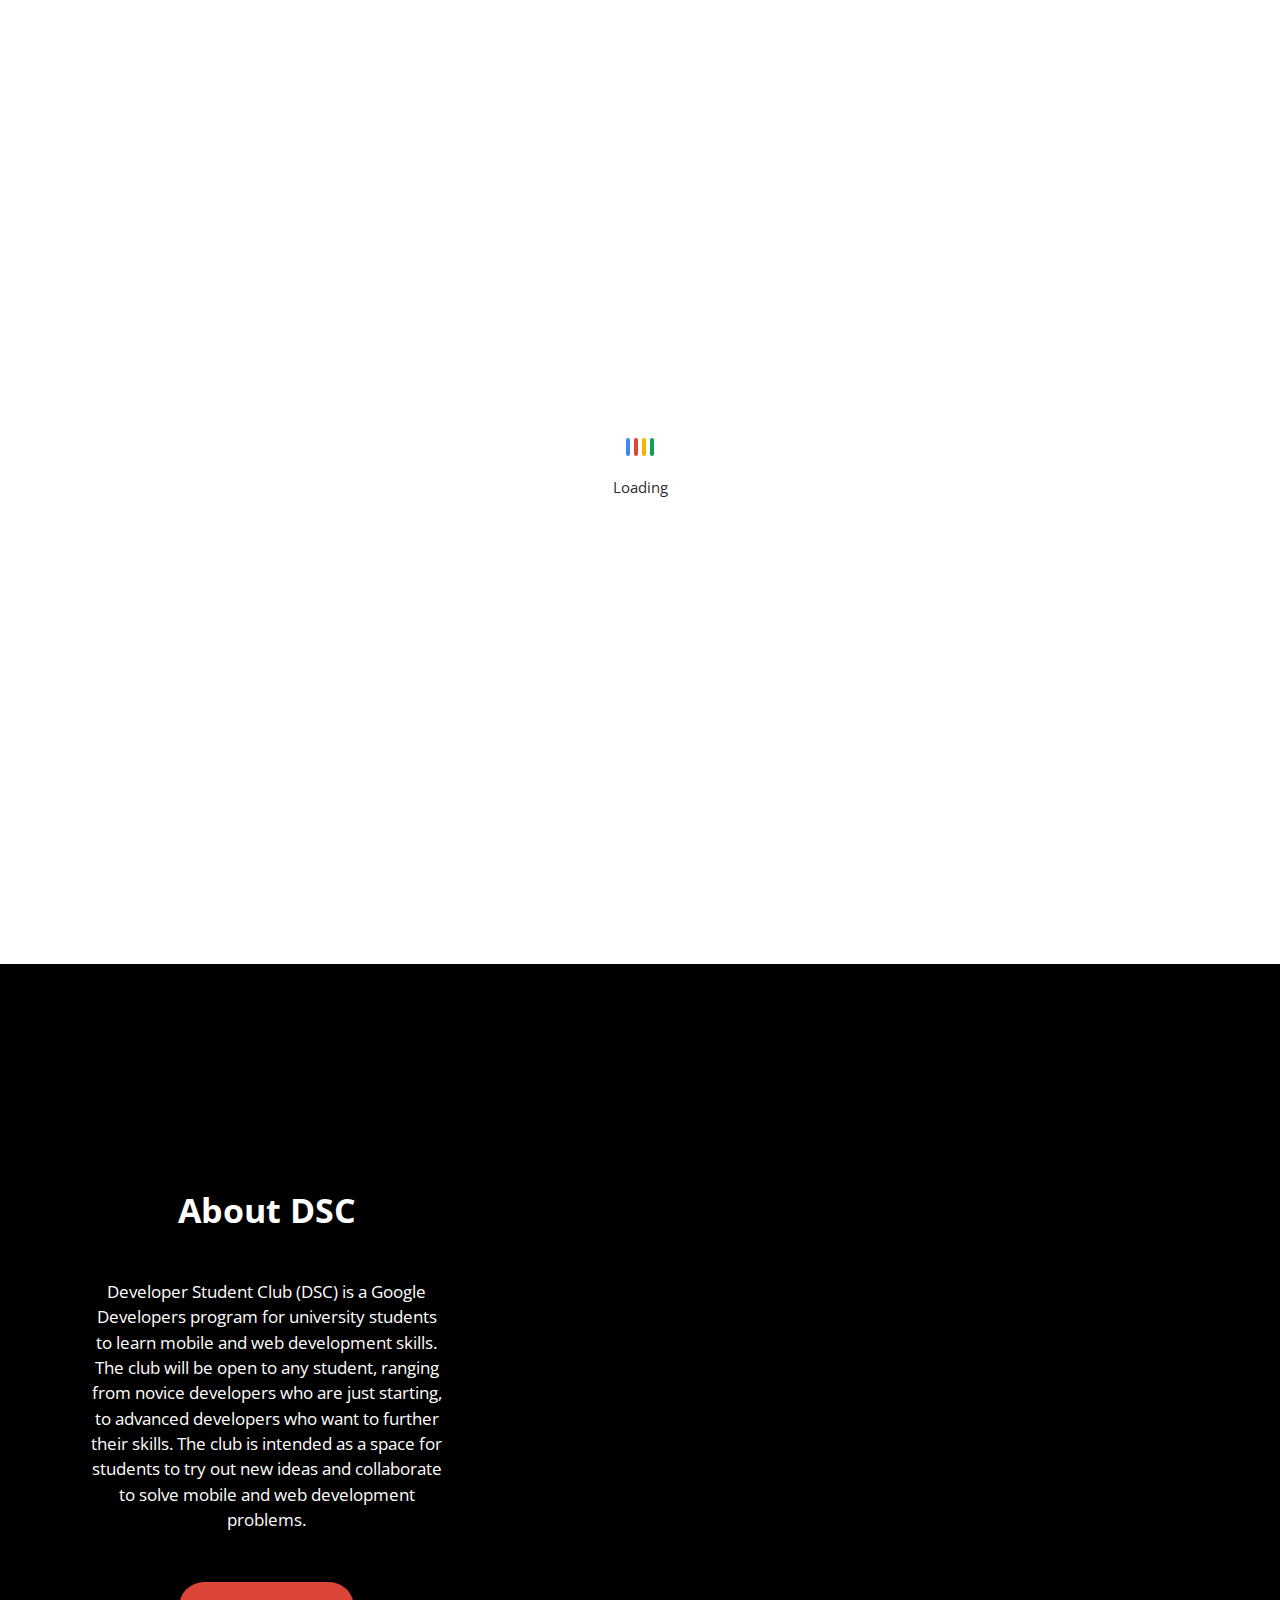
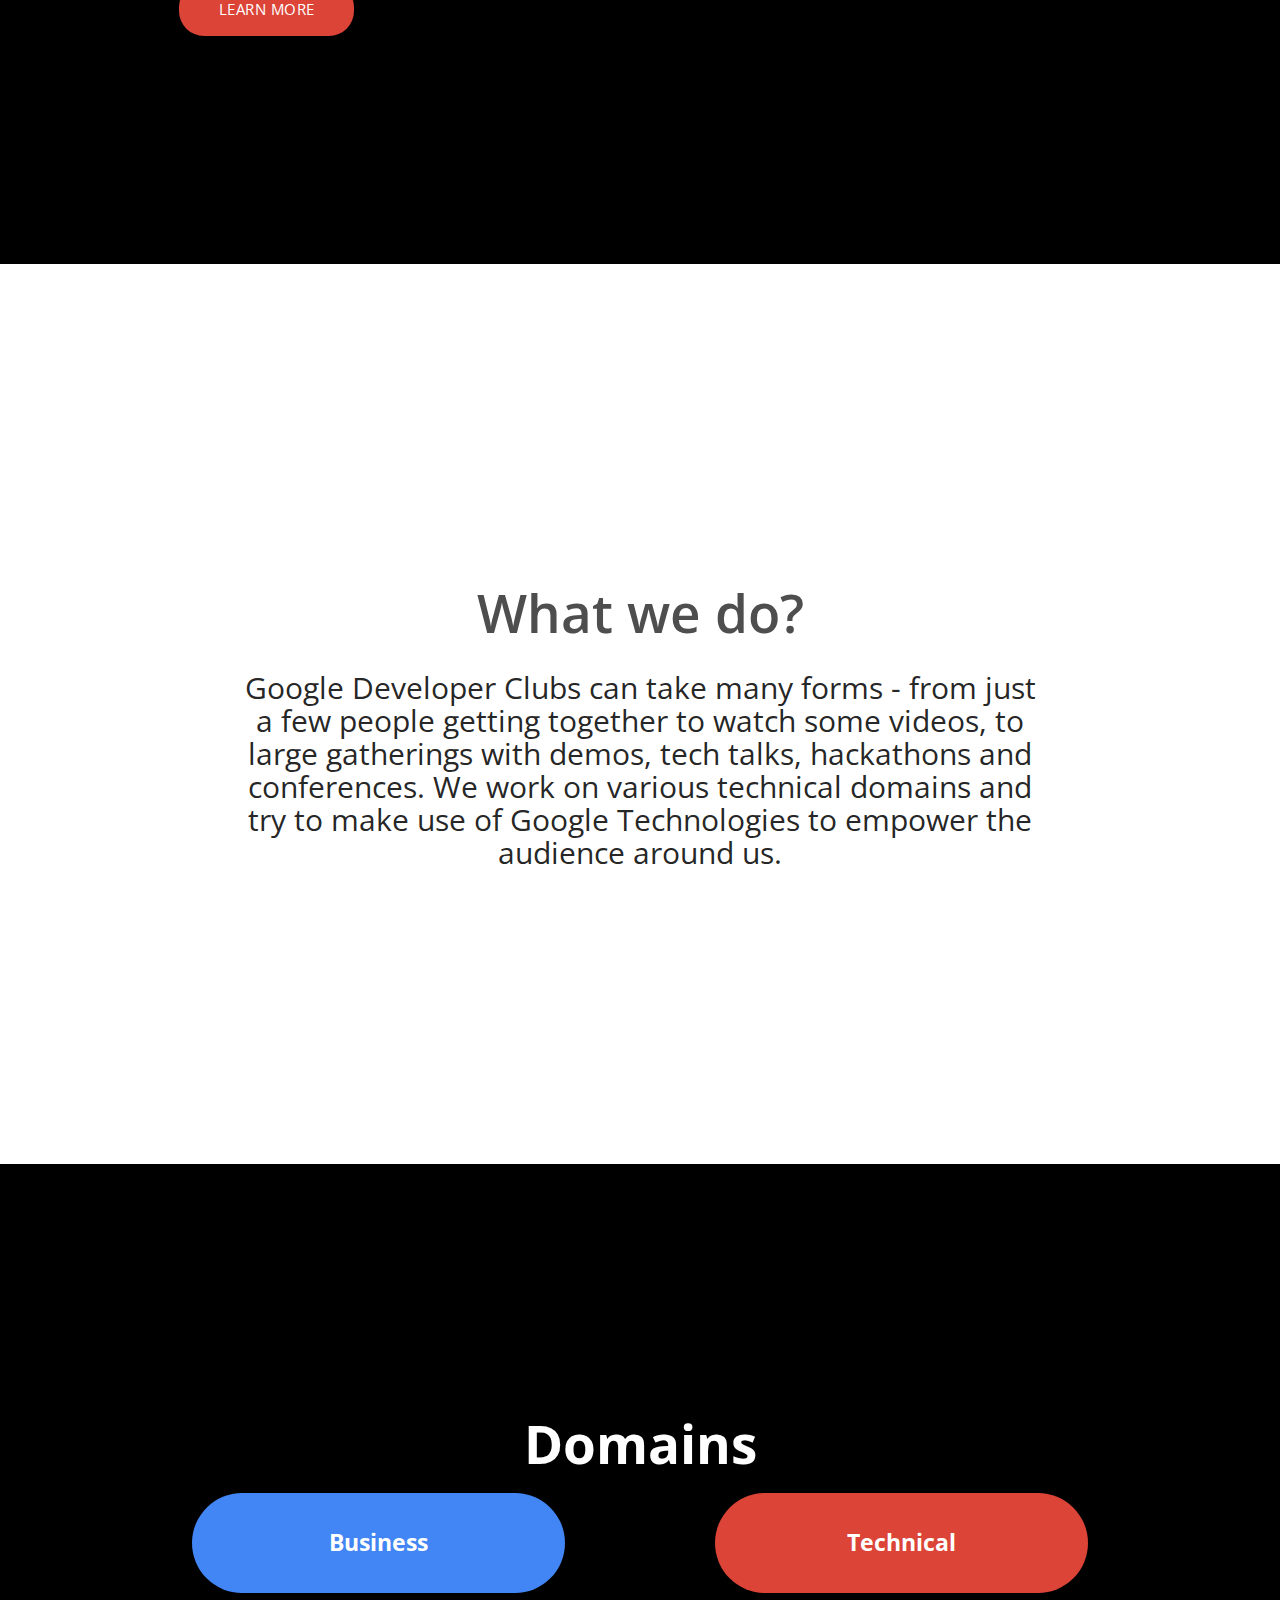
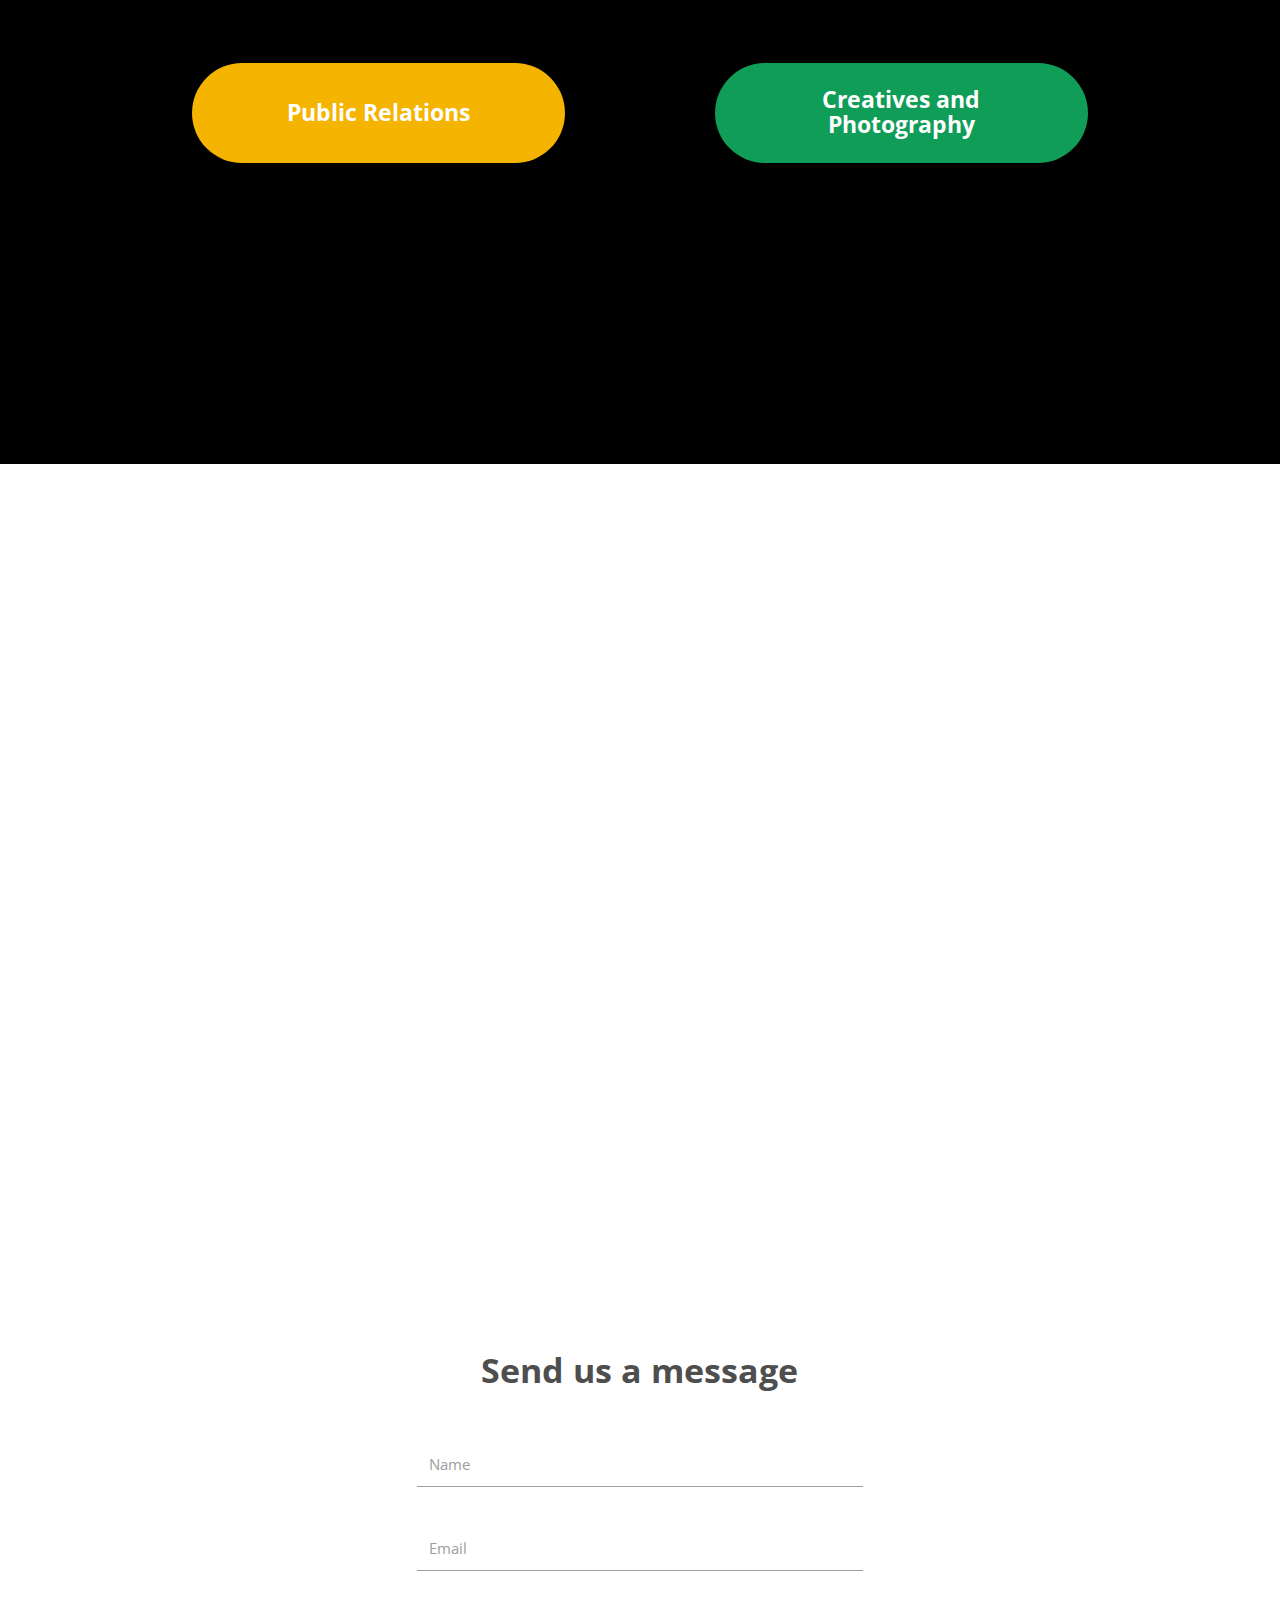
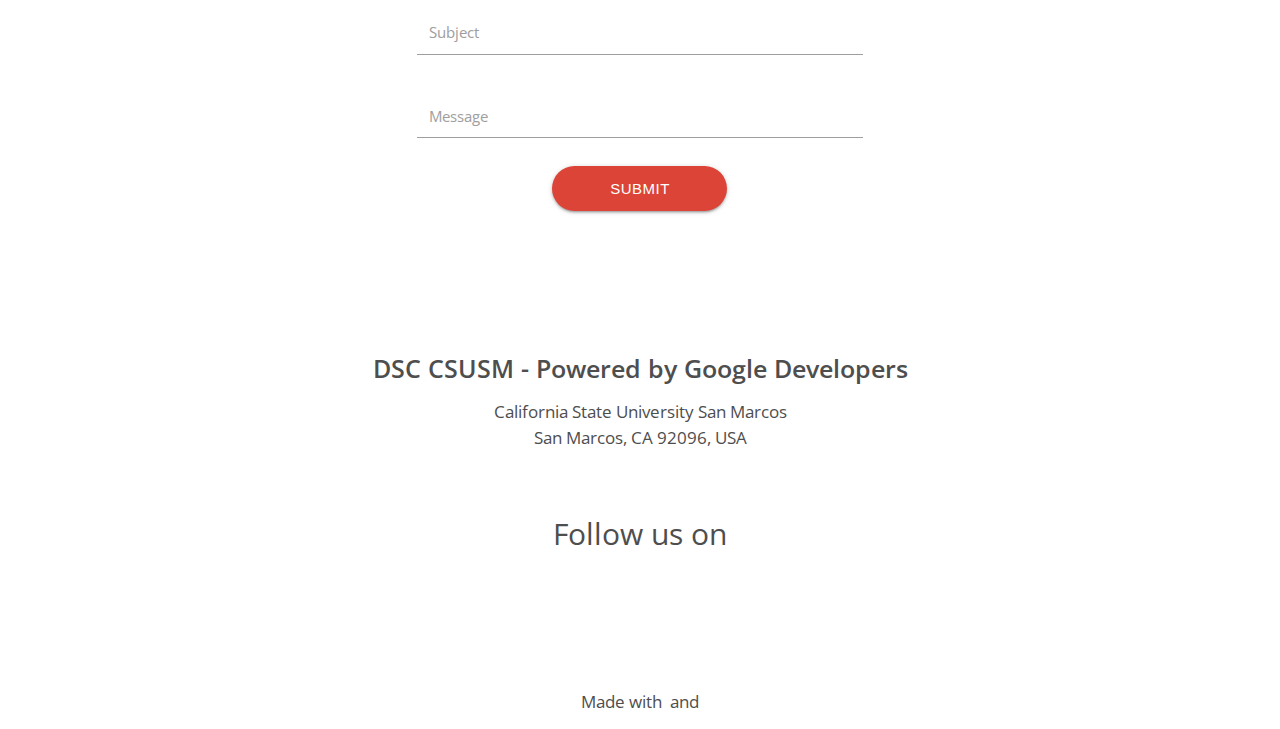
==== templates/index.html @ 9f878551 "Optimized website and added the team page" ====
<!DOCTYPE html>
<html>

<head>
    <meta charset='utf-8'>
    <meta http-equiv='X-UA-Compatible' content='IE=edge'>
    <title>Developer Student Club CSUSM - Powered By Google Developers</title>
    <!-- TODO: Combine this statement with the one below it
        SRM Developer Student Club (DSC SRM) is a Google Developers program for SRM IST students to learn mobile and web development skills. -->
    <meta name="description"
        content="Google collaborates with university students who are passionate about growing developer communities and support them with starting student clubs on their campuses.">
    <meta name='viewport' content='width=device-width, initial-scale=1'>

    <!-- jQuery CDN and Popper.js CDN -->
    <script src="https://code.jquery.com/jquery-3.4.1.min.js"
        integrity="sha256-CSXorXvZcTkaix6Yvo6HppcZGetbYMGWSFlBw8HfCJo=" crossorigin="anonymous"></script>
    <script src="https://cdnjs.cloudflare.com/ajax/libs/popper.js/1.14.7/umd/popper.min.js"
        integrity="sha384-UO2eT0CpHqdSJQ6hJty5KVphtPhzWj9WO1clHTMGa3JDZwrnQq4sF86dIHNDz0W1" crossorigin="anonymous">
    </script>

    <!-- Materialize CDN -->
    <link rel="stylesheet" href="https://cdnjs.cloudflare.com/ajax/libs/materialize/1.0.0/css/materialize.min.css">
    <script src="https://cdnjs.cloudflare.com/ajax/libs/materialize/1.0.0/js/materialize.min.js"></script>

    <!-- OwlCarousel2 -->
    <link rel="stylesheet" href="../libs/OwlCarousel2-2.3.4/css/owl.carousel.min.css">
    <link rel="stylesheet" href="../libs/OwlCarousel2-2.3.4/css/owl.theme.default.min.css">

    <!-- Open Sans Font -->
    <link
        href="https://fonts.googleapis.com/css?family=Open+Sans:300,300i,400,400i,600,600i,700,700i,800,800i&display=swap"
        rel="stylesheet">

    <!-- Material Design Icons -->
    <script src="https://kit.fontawesome.com/6aec46af78.js"></script>

    <!-- Google Material Icons -->
    <link href="https://fonts.googleapis.com/icon?family=Material+Icons" rel="stylesheet">

    <!-- Favicon -->
    <link rel="apple-touch-icon" sizes="180x180" href="../favicon/apple-touch-icon.png">
    <link rel="icon" type="image/png" sizes="32x32" href="../favicon/favicon-32x32.png">
    <link rel="icon" type="image/png" sizes="16x16" href="../favicon/favicon-16x16.png">
    <link rel="manifest" href="../favicon/site.webmanifest">

    <link rel='stylesheet' type='text/css' media='screen' href='../css/index.css'>
</head>

<body>

    <!-- PRELOADER START -->
    <div class="preloader-background">
        <div class="loading">
            <div class="loading-bar"></div>
            <div class="loading-bar"></div>
            <div class="loading-bar"></div>
            <div class="loading-bar"></div>
        </div>
        <div class="blinking">
            <p>Loading</p>
        </div>
    </div>
    <!-- PRELOADER END -->

    <!-- NAVBAR START -->
    <div class="navbar-fixed">
        <nav class="whiteNav" role="navigation">
            <div class="nav-wrapper container">
                <a href="#Home" class="brand-logo">
                    <div class="center-brand">
                        <img class="dsc-logo" src="../images/dsc-logo-2.png">
                        <span class="dsc-brand hide-on-small-only">&nbsp;&nbsp;DSC CSUSM</span>
                    </div>
                </a>
                <a href="#" data-target="mobile-nav" class="sidenav-trigger"><i class="material-icons">menu</i></a>
                <ul class="right hide-on-med-and-down">
                    <li class="nav-item">
                        <a class="nav-link" href="#AboutUs">About Us</a>
                    </li>
                    <li class="nav-item">
                        <a class="nav-link" href="/events">Events</a>
                    </li>
                    <li class="nav-item">
                        <a class="nav-link" href="/team">Our Team</a>
                    </li>
                    <li class="nav-item">
                        <a class="nav-link" href="#Contact">Contact</a>
                    </li>
                    <li class="nav-item"><a class="nav-link"
                            href="https://www.linkedin.com/company/developer-student-club-csu-san-marcos"><i
                                class="fab fa-linkedin-in"></i></a></li>
                    <li class="nav-item"><a class="nav-link" href="https://www.instagram.com/dsc.csusm/"><i
                                class="fab fa-instagram"></i></a></li>
                    <li class="nav-item"><a class="nav-link" href="https://twitter.com/DSC_CSUSM"><i
                                class="fab fa-twitter"></i></a></li>
                    <li class="nav-item"><a class="nav-link" href="https://discord.gg/x9HpdPk"><i
                                class="fab fa-discord"></i></a></li>
                </ul>
            </div>
        </nav>
    </div>
    <!-- NAVBAR END -->

    <!-- SIDENAV START -->
    <ul class="sidenav" id="mobile-nav">
        <li><a class="menu-items" href="#AboutUs">About Us</a>
        </li>
        <li><a class="menu-items" href="/events">Events</a></li>
        <li><a class="menu-items" href="/team">Our Team</a></li>
        <li><a class="menu-items" href="#Contact">Contact</a></li>
    </ul>
    <!-- SIDENAV END -->

    <!-- LANDING START -->
    <div id="Home" class="header-section scrollspy">
        <div class="brand container">
            <div class="row">
                <div class="brand text-center">
                    <h1 class="caption-title">DSC CSUSM</h1>
                    <h2 class="caption-subtitle">Developer Student Club | Powered By Google Developers</h2>
                    <code class="hashtag">#developerstudentclubs</code>&nbsp;&nbsp;
                    <code class="hashtag">#googlestudents</code>&nbsp;&nbsp;
                    <code class="hashtag">#growwithgoogle</code>&nbsp;&nbsp;
                </div>
            </div>
        </div>
        <div id="particles-js"></div>
        <script src="https://cdn.jsdelivr.net/particles.js/2.0.0/particles.min.js"></script>
    </div>
    <!-- LANDING END -->

    <!-- CONTENT START -->
    <div class="main">

        <!-- ABOUT US START -->
        <div id="AboutUs" class="about-section scrollspy">
            <div class="row about-section-flex">
                <div class="col s10 offset-s1 m10 offset-m1 l5">
                    <div class="about-text-area">
                        <h2 class="about-title text-white">About DSC</h2>
                        <h4 class="description text-white">Developer Student Club (DSC) is a Google Developers
                            program for university
                            students to
                            learn
                            mobile and web development skills. The club will be open to any student, ranging from
                            novice
                            developers
                            who are just starting, to advanced developers who want to further their skills. The club
                            is
                            intended as
                            a space for students to try out new ideas and collaborate to solve mobile and web
                            development
                            problems.
                        </h4>
                        <a class="waves-effect waves-light btn-large about-learn-more"
                            href="https://developers.google.com/community/dsc/">Learn More</a>
                    </div>
                </div>
                <div class="col hide-on-small-only l7 about-section-img" style="overflow:hidden">
                </div>
            </div>
        </div>
        <!-- ABOUT US END -->

        <!-- WHAT WE DO START -->
        <div class="what-we-do-section">
            <div class="container">
                <h1 class="what-we-do-title">What we do?</h1>
                <h3 class="what-we-do-description">Google Developer Clubs can take many forms - from just a few people getting together to watch some
                    videos, to large gatherings with demos, tech talks, hackathons and conferences. We work on various
                    technical domains and try to make use of Google Technologies to empower the audience around us.
                </h3>
            </div>
        </div>
        <!-- WHAT WE DO END -->

        <!-- DOMAINS START -->
        <div class="domains-section">
            <div class="container">
                <h1 class="domains-title">Domains</h1>
                <div class="row">
                    <div class="col s8 offset-s2 m5 bg-blue round-divs">
                        <h3 class="domains-type">Business</h3>
                    </div>
                    <div class="col s8 offset-s2 m5 offset-m2 bg-red round-divs">
                        <h3 class="domains-type">Technical</h3>
                    </div>
                </div>
                <div class="row">
                    <div class="col s8 offset-s2 m5 bg-yellow round-divs">
                        <h3 class="domains-type">Public Relations</h3>
                    </div>
                    <div class="col s8 offset-s2 m5 offset-m2 bg-green round-divs">
                        <h3 class="domains-type">Creatives and Photography</h3>
                    </div>
                </div>
            </div>
        </div>
        <!-- DOMAINS END -->

        <!-- GALLERY START -->
        <div class="gallery-section">
            <div class="container carousel-container">
                <div id="owl-demo" class="owl-carousel owl-theme">
                    <div class="item">
                        <img src="../images/events/1.jpg">
                    </div>
                    <div class="item">
                        <img src="../images/events/2.jpg">
                    </div>
                    <div class="item">
                        <img src="../images/events/3.jpg">
                    </div>
                    <div class="item">
                        <img src="../images/events/4.jpg">
                    </div>
                    <div class="item">
                        <img src="../images/events/5.jpg">
                    </div>
                    <div class="item">
                        <img src="../images/events/6.jpg">
                    </div>
                </div>
            </div>
        </div>
        <!-- GALLERY END -->

        <!-- CONTACT START -->
        <div id="Contact" class="contact-section scrollspy">
            <div class="container contact-text-area">
                <div class="row">
                    <div class="col m10 offset-m1 s12">
                        <h2 class="contact-title text-gray center-align">Send us a message</h2>
                        <div class="row">
                            <form id="gform" method="POST" class="col s8 offset-s2 m8 offset-m2"
                                data-email="from_email@example.com"
                                action="https://script.google.com/macros/s/AKfycbymN37DuSZMOo3GwvmlydHegcJNMOFAIpGC3VT9vjonM8ckEsE/exec">
                                <div class="row contact-form">
                                    <div class="input-field col s12">
                                        <input id="name" name="name" type="text" required>
                                        <label for="name">Name</label>
                                    </div>
                                    <div class="input-field col s12">
                                        <input id="email" name="email" type="email" class="form-input" required>
                                        <label for="email">Email</label>
                                    </div>
                                    <div class="input-field col s12">
                                        <input id="subject" name="subject" type="text" class="form-input" required>
                                        <label for="subject">Subject</label>
                                    </div>
                                    <div class="input-field col s12">
                                        <textarea id="message" name="message" class="materialize-textarea"
                                            required></textarea>
                                        <label for="message">Message</label>
                                    </div>
                                    <p class="center-align"><input class="btn contact-submit" type="submit"
                                            value="Submit"></input></p>
                                </div>
                            </form>
                        </div>
                    </div>
                </div>
            </div>
        </div>
        <!-- CONTACT START -->

    </div>
    <!-- CONTENT END -->

    <!-- FOOTER START -->
    <footer class="footer-section">
        <div class="container">
            <div class="row">
                <div class="col s12">
                    <h5 class="text-gray footer-title">DSC CSUSM - Powered by Google Developers</h5>
                    <p class="text-gray footer-location">California State University San Marcos
                        <br>San Marcos, CA 92096, USA
                    </p>
                </div>
            </div>
            <!-- <div class="row footer-social-media-title">
                <h2 class="social-media-title">Follow us on</h2>
            </div> -->
            <div class="row">
                <div class="row">
                    <h2 class="social-media-title text-gray">Follow us on</h2>
                    <div class="footer-social-media">
                        <a class="linkedin"
                            href="https://www.linkedin.com/company/developer-student-club-csu-san-marcos"><i
                                class="fab fa-linkedin-in"></i></a>
                        <a class="instagram" href="https://www.instagram.com/dsc.csusm/"><i
                                class="fab fa-instagram"></i></a>
                        <a class="twitter" href="https://twitter.com/DSC_CSUSM"><i class="fab fa-twitter"></i></a>
                        <a class="discord" href="https://discord.gg/x9HpdPk"><i class="fab fa-discord"></i></a>
                    </div>
                </div>
            </div>
        </div>
        <div class="footer-copyright text-gray">
            <div class="container">
                <h6>Made with&nbsp;<i class="fas fa-heart footer-love"></i>&nbsp;and <i
                        class="fas fa-code footer-code"></i></h3>
            </div>
        </div>
    </footer>
    <!-- FOOTER END -->

    <script src='../js/index.js'></script>
    <script src='../js/particles.js'></script>
    <script src="../libs/OwlCarousel2-2.3.4/js/owl.carousel.min.js"></script>
</body>

</html>
---- css/index.css ----
body {
    font-family: 'Open Sans', sans-serif;
    background-color: #FFFFFF;
}

/* ---- Preloader ---- */
.preloader-background {
    display: flex;
    align-items: center;
    justify-content: center;
    background-color: #FFFFFF;
    position: fixed;
    z-index: 999;
    top: 0;
    left: 0;
    right: 0;
    bottom: 0;
}

.loading {
    position: absolute;
    margin-left: auto;
    margin-right: auto;
}

.loading-bar {
    display: inline-block;
    width: 4px;
    height: 18px;
    border-radius: 4px;
    animation: loading .866s ease-in-out infinite;
}

.loading-bar:nth-child(1) {
    background-color: #4285F4;
    animation-delay: 0;
}

.loading-bar:nth-child(2) {
    background-color: #DB4437;
    animation-delay: 0.09s;
}

.loading-bar:nth-child(3) {
    background-color: #F4B400;
    animation-delay: .18s;
}

.loading-bar:nth-child(4) {
    background-color: #0F9D58;
    animation-delay: .27s;
}

@keyframes loading {
    0% {
        transform: scale(1);
    }

    20% {
        transform: scale(1, 2.2);
    }

    40% {
        transform: scale(1);
    }
}

.preloader-background>p {
    position: absolute;
    top: 50%;
    left: 50%;
    opacity: 1;
}

.blinking {
    padding-top: 75px;
    animation: blinker .9s linear infinite;
}

@keyframes blinker {
    50% {
        opacity: 0;
    }
}

/* ---- Navbar ---- */
@media only screen and (min-width: 992px) and (max-width: 1080px) {
    .hide-on-med-and-down {
        display: none !important;
    }

    nav .brand-logo {
        left: 50%;
        -webkit-transform: translateX(-50%);
        transform: translateX(-50%);
    }
}

.center-brand {
    height: 64px;
    display: flex;
    align-items: center;
}

@media only screen and (max-width: 600px) {
    .center-brand {
        height: 56px;
    }
}

.dsc-logo {
    height: 50px;
    width: 50px;
    vertical-align: middle;
}

.dsc-brand {
    color: #4E4E4E;
    font-weight: 700;
    font-size: 1.5rem;
}

.whiteNav {
    background: rgba(255, 255, 255, 1);
}

nav ul a {
    color: #4E4E4E;
    height: 64px;
}

nav a {
    color: #4E4E4E;
}

nav ul a:hover {
    background-color: rgba(0, 0, 0, 0.1);
}

.header-section {
    height: 100vh;
    display: flex;
    align-items: center;
}

.brand {
    text-align: center;
    z-index: 1;
}

.caption-container {
    text-align: center;
    position: absolute;
    top: 50%;
    width: 100%;
    color: #FFFFFF;
}

.caption-title {
    color: #4E4E4E;
    font-size: 5em;
    font-weight: bold
}

.caption-subtitle {
    color: #4E4E4E;
    font-size: 1.5em;
    font-weight: 600;
}

.hashtag {
    color: #FF69B4;
    font-size: 1.25rem;
}

/* ---- particles.js canvas ---- */
canvas {
    display: block;
    vertical-align: bottom;
    z-index: -1;
}

/* ---- particles.js container ---- */
#particles-js {
    position: absolute;
    width: 100%;
    height: 100vh;
    background-color: #FFFFFF;
    background-image: url("");
    background-repeat: no-repeat;
    background-size: cover;
    background-position: 50% 50%;
}

/* ---- About ---- */
.about-section {
    background-color: black;
    height: 100vh;
}

.about-section-flex {
    display: flex;
    align-items: center;
}

.about-section-img {
    background-image: url('../images/events/1.JPG');
    background-size: cover;
    background-position: center;
    width: auto;
    height: 100vh;
}

.about-text-area {
    text-align: center;
    padding-top: 99px;
    padding-bottom: 99px;
}

@media only screen and (min-width: 768px) {
    .about-text-area {
        margin-left: 16.66667%;
        margin-right: 16.66667%;
    }
}

.row .col {
    padding: 0;
}

.about-title {
    margin-top: 30px;
    margin-bottom: 1rem;
    font-weight: 700;
    font-size: 2.25rem;
}

.text-white {
    color: #FFFFFF;
}

.text-gray {
    color: #4E4E4E;
}

.description {
    margin-top: 50px;
    margin-bottom: 30px;
    font-size: 1.125rem;
    line-height: 1.5em;
}

.about-learn-more {
    color: #FFFFFF !important;
    background-color: #DB4437 !important;
    border-radius: 25px;
    margin-top: 20px;
    margin-bottom: 30px;
    width: 175px;
    font-size: 1rem;
}

.about-learn-more:hover {
    background-color: #DB4437;
}

/* ---- What We Do ---- */
.what-we-do-section {
    /* background-color: #6BF178; */
    background-color: #FFFFFF;
    height: 100vh;
    display: flex;
    align-items: center;
}

.what-we-do-title {
    text-align: center;
    color: #4E4E4E;
    font-size: 3.5rem;
    font-weight: 600;
}

.what-we-do-description {
    font-size: 2rem;
    text-align: center;
    padding-left: 50px;
    padding-right: 50px;
}

@media only screen and (max-width: 500px) {
    .what-we-do-description {
        font-size: 1.25rem;
        padding-left: 25px;
        padding-right: 25px;
        line-height: 1.75rem;
    }
}

/* ---- Domains ---- */
.domains-section {
    /* background-color: #6BF178; */
    background-color: #000000;
    height: 100vh;
    display: flex;
    align-items: center;
}

.domains-title {
    text-align: center;
    color: #FFFFFF;
    font-size: 3.5rem;
    font-weight: 700;
    margin-block-start: 0;
    margin-block-end: 0;
}

.round-divs {
    border-radius: 100px;
    margin-top: 20px;
    margin-bottom: 50px;
    line-height: 100px;
    height: 100px;
    display: table;
    transition: transform .3s;
}

.round-divs:hover {
    transform: scale(1.12);
}

.domains-section .row {
    margin-bottom: 0;
}

@media only screen and (max-width: 500px) {
    .round-divs {
        height: 65px;
        margin-top: 20px;
        margin-bottom: 25px;
    }
}

.bg-blue {
    background: #4285F4;
}

.bg-red {
    background: #DB4437;
}

.bg-yellow {
    background: #F4B400;
}

.bg-green {
    background: #0F9D58;
}

.domains-type {
    color: #FFFFFF;
    font-weight: 700;
    font-size: 1.5rem;
    text-align: center;
    display: table-cell;
    vertical-align: middle;
    padding-left: 40px;
    padding-right: 40px;
}

/* ---- Gallery ---- */
.gallery-section {
    /* background-color: #6BF178; */
    background-color: #FFFFFF;
    height: calc(5/8*100vw);
    display: flex;
    align-items: center;
}

@media only screen and (max-width: 500px) {
    #owl-demo .item img {
        display: block;
        width: auto!important;
        background-position: center!important;
        object-fit: cover!important;
        height: calc(3/8*100vh) !important;
    }

    .gallery-section {
        height: calc(5/8*100vh);
    }
}

.owl-theme .owl-dots {
    text-align: center;
    -webkit-tap-highlight-color: transparent;
}

/* .dot-blue {
   background: #4285F4!important;
}

.dot-red {
    background: #DB4437;
 }

 .dot-yellow {
    background: #F4B400;
 }

 .dot-green {
    background: #0F9D58;
 } */

.owl-theme .owl-dots .owl-dot span {
    width: 15px;
    height: 15px;
    margin: 15px 7px;
    background: #D6D6D6;
    display: block;
    -webkit-backface-visibility: visible;
    transition: opacity 200ms ease;
    border-radius: 30px;
}

.owl-theme .owl-dots .owl-dot.active span,
.owl-theme .owl-dots .owl-dot:hover span {
    height: 15px;
    width: 15px;
}

#owl-demo .item img {
    display: block;
    width: 100%;
    object-fit: cover;
    height: calc(3/8*100vw);
}

/* ---- Contact ---- */
.contact-section {
    height: 75vh;
    display: flex;
    align-items: center;
}

.contact-title {
    font-weight: 700;
    font-size: 2.25rem;
}

.contact-form {
    padding-left: 45px!important;
    padding-right: 45px!important;
}

/* label color */
.input-field label {
    color: #9E9E9E !important;
}

/* label focus color */
.input-field input:focus+label {
    color: #9E9E9E !important;
}

/* label underline focus color */
.input-field input[type=text]:focus {
    border-bottom: 1px solid #9E9E9E !important;
    box-shadow: 0 1px 0 0 #9E9E9E !important;
}

/* label underline focus color */
.input-field input[type=email]:focus {
    border-bottom: 1px solid #9E9E9E !important;
    box-shadow: 0 1px 0 0 #9E9E9E !important;
}

/* label underline focus color */
.input-field input[type=text]:focus {
    border-bottom: 1px solid #9E9E9E !important;
    box-shadow: 0 1px 0 0 #9E9E9E !important;
}

/* label underline focus color */
.input-field textarea.materialize-textarea:focus {
    border-bottom: 1px solid #9E9E9E !important;
    box-shadow: 0 1px 0 0 #9E9E9E !important;
}

/* valid color */
.input-field input[type=text].valid {
    border-bottom: 1px solid #444;
    box-shadow: 0 1px 0 0 #444;
}

/* invalid color */
.input-field input[type=text].invalid {
    border-bottom: 1px solid #444;
    box-shadow: 0 1px 0 0 #444;
}

/* icon prefix focus color */
.input-field .prefix.active {
    color: #444;
}

.contact-submit {
    color: #FFFFFF !important;
    background-color: #DB4437 !important;
    border-radius: 25px;
    height: 45px;
    width: 175px;
    font-size: 1rem;
}

/* ---- Footer ---- */
.footer-section {
    color: #FFFFFF;
    background-color: #FFFFFF;
}

.footer-title {
    text-align: center;
    font-weight: 600;
    color: #4E4E4E;
}

.footer-location {
    text-align: center;
    font-size: 1.125rem;
    color: #4E4E4E;
}

.footer-social-media {
    text-align: center;
}

.social-media-title {
    margin-top: 50px;
    text-align: center;
    font-size: 2rem;
    font-weight: 400;
}

.footer-social-media .linkedin {
    color: #0077B5;
    font-size: 40px;
    padding: 10px;
}

.footer-social-media .instagram {
    color: #BC2A8D;
    font-size: 40px;
    padding: 10px;
}

.footer-social-media .twitter {
    color: #1DA1F2;
    font-size: 40px;
    padding: 10px;
}

.footer-social-media .discord {
    color: #7289DA;
    font-size: 40px;
    padding: 10px;
}

.footer-copyright {
    text-align: center;
    padding-top: 10px;
    padding-bottom: 10px;
}

.footer-love {
    color: #DB4437;
}

.footer-code {
    color: #000000;
}
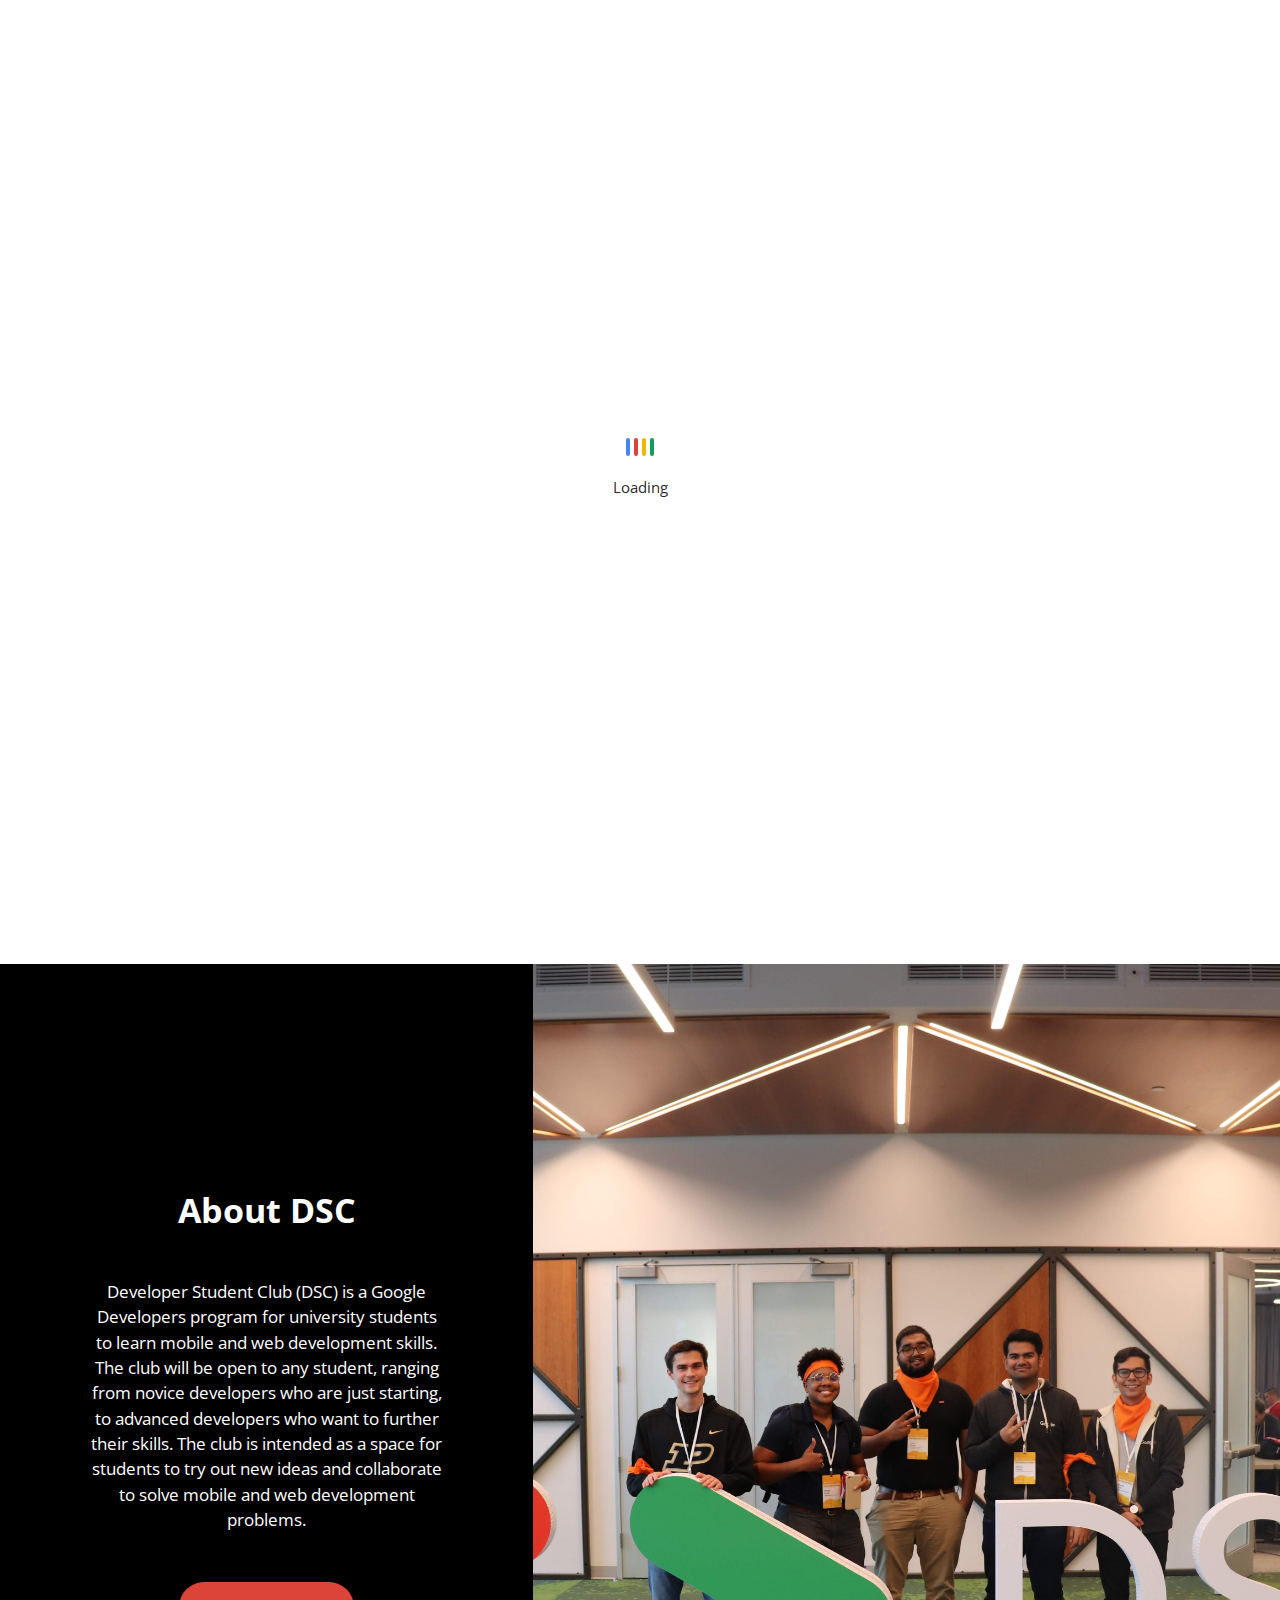
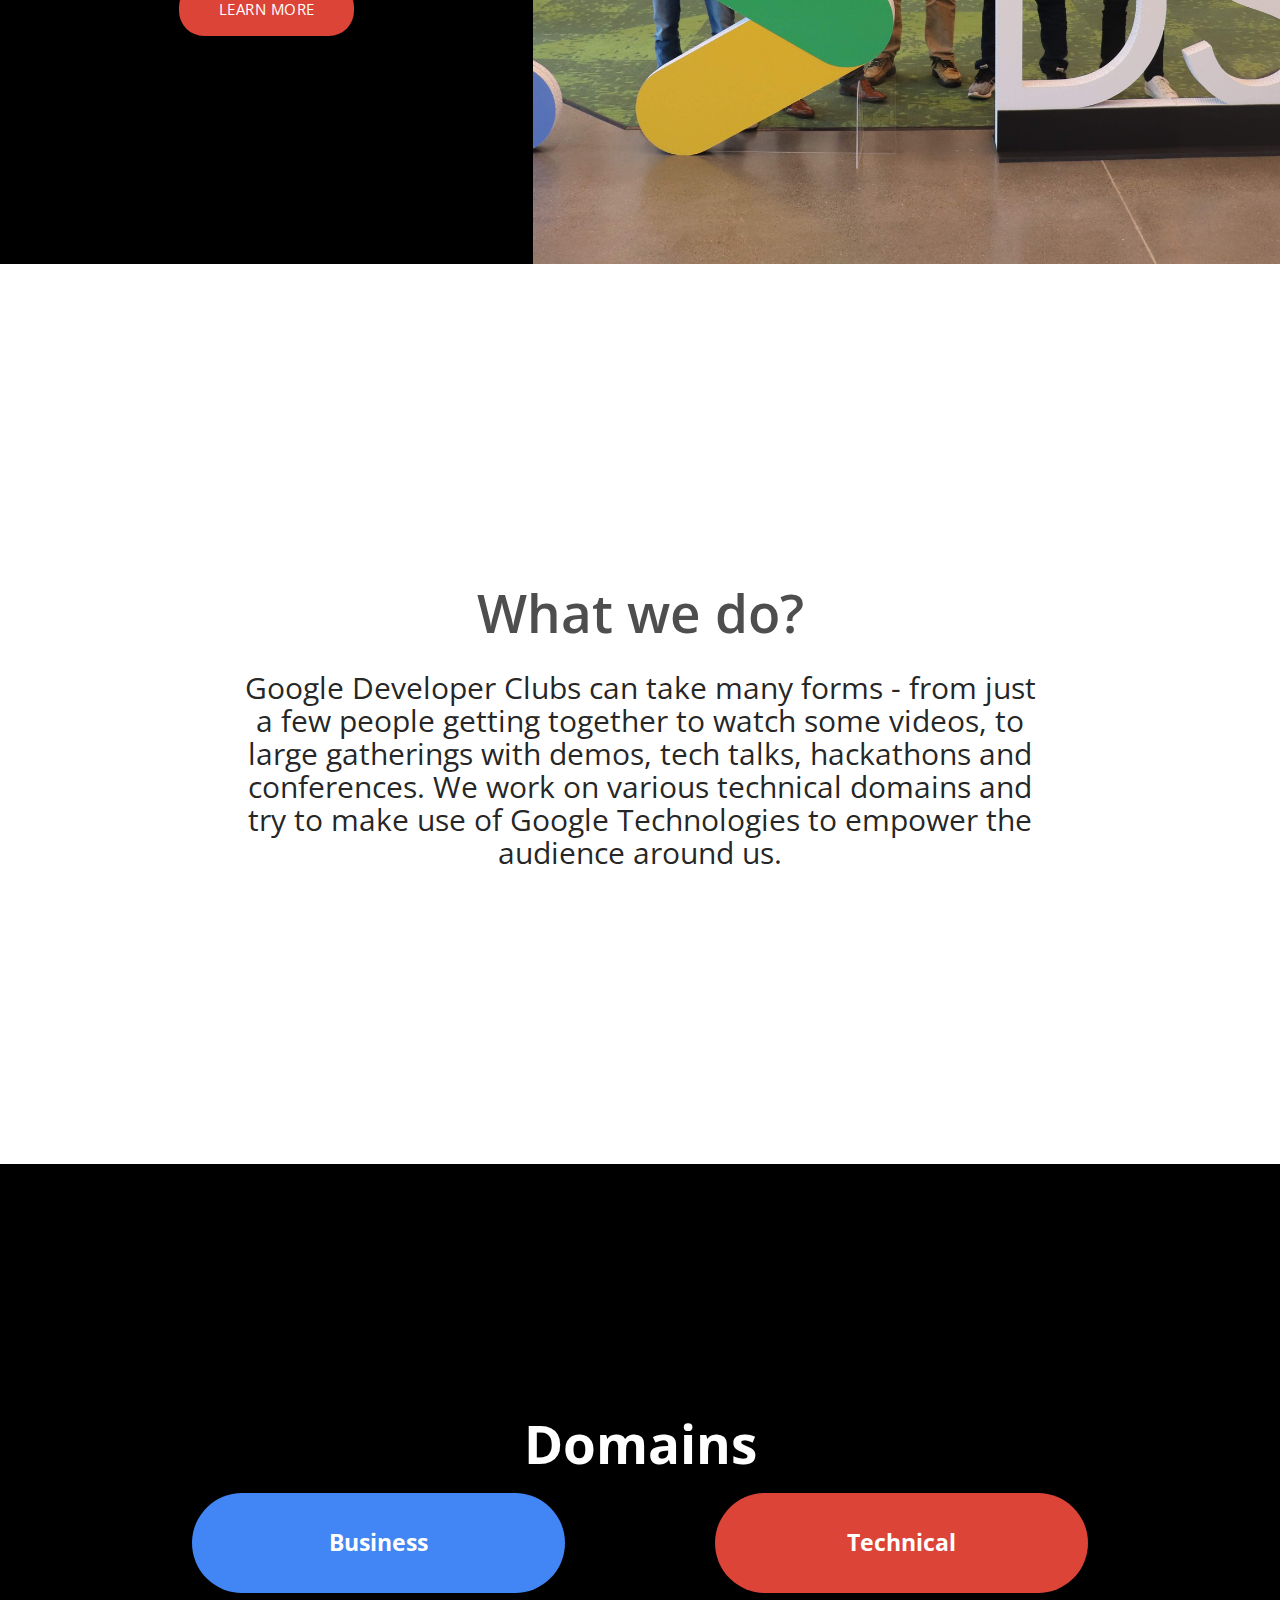
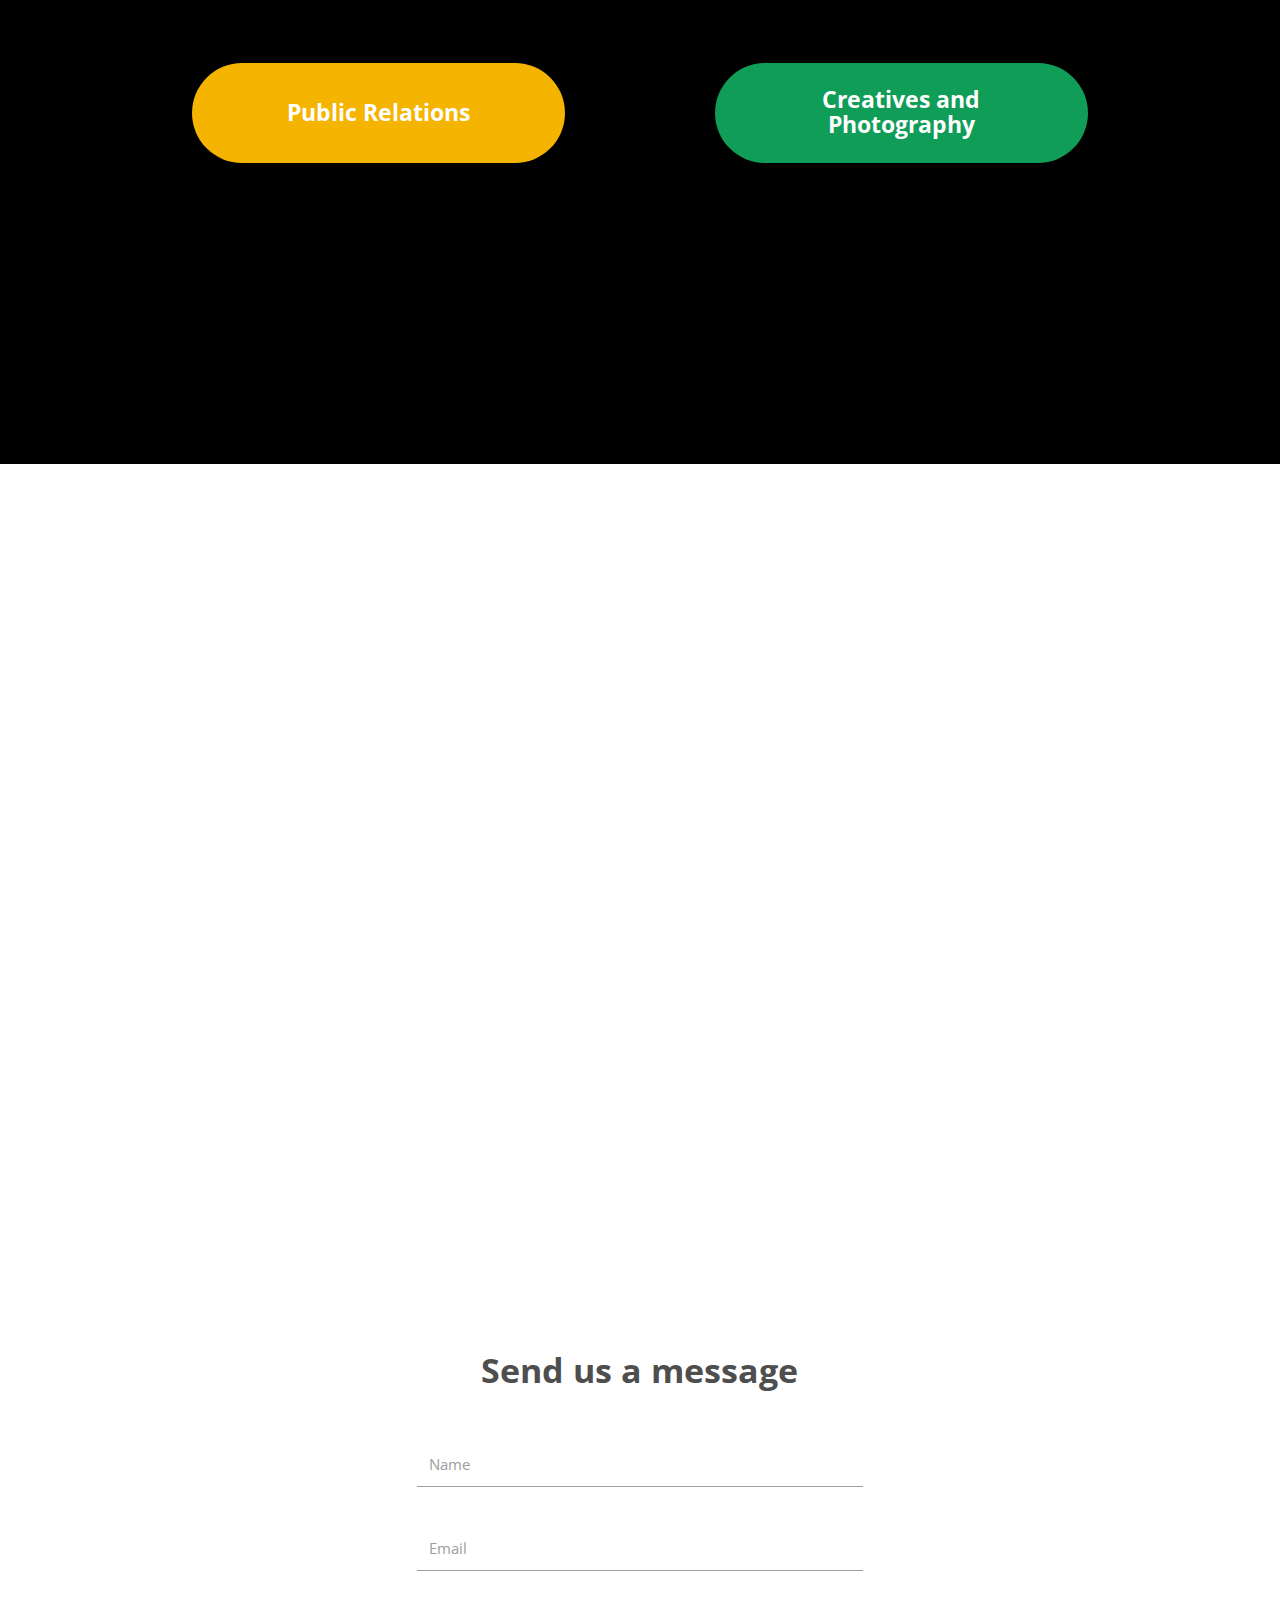
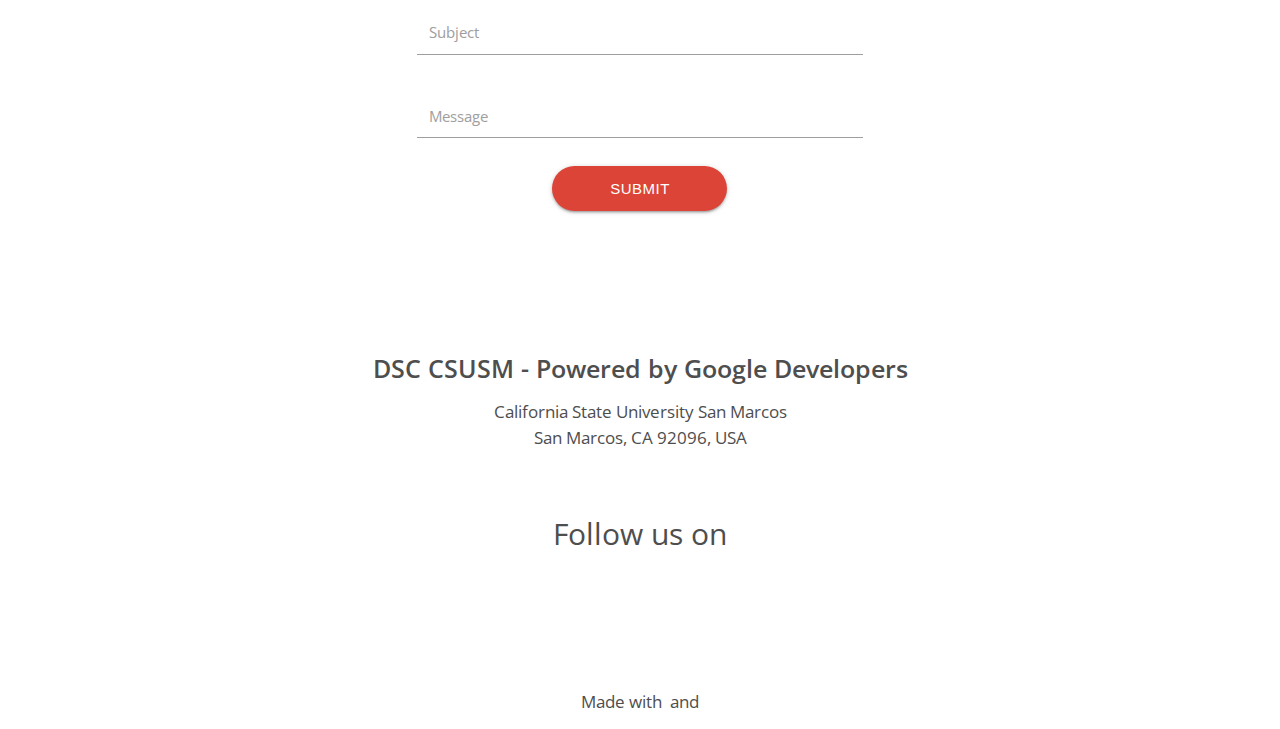
==== commit f4906d95: "Updated site images" ====
--- a/templates/index.html
+++ b/templates/index.html
@@ -19,8 +19,11 @@
     </script>
 
     <!-- Materialize CDN -->
-    <link rel="stylesheet" href="https://cdnjs.cloudflare.com/ajax/libs/materialize/1.0.0/css/materialize.min.css">
-    <script src="https://cdnjs.cloudflare.com/ajax/libs/materialize/1.0.0/js/materialize.min.js"></script>
+    <link rel="stylesheet" href="../libs/materialize-v1.0.0/css/materialize.min.css">
+    <script src="../libs/materialize-v1.0.0/js/materialize.min.js"></script>
+
+    <!-- <link rel="stylesheet" href="https://cdnjs.cloudflare.com/ajax/libs/materialize/1.0.0/css/materialize.min.css">
+    <script src="https://cdnjs.cloudflare.com/ajax/libs/materialize/1.0.0/js/materialize.min.js"></script> -->
 
     <!-- OwlCarousel2 -->
     <link rel="stylesheet" href="../libs/OwlCarousel2-2.3.4/css/owl.carousel.min.css">
@@ -86,12 +89,9 @@
                     <li class="nav-item">
                         <a class="nav-link" href="#Contact">Contact</a>
                     </li>
-                    <li class="nav-item"><a class="nav-link"
-                            href="https://www.linkedin.com/company/developer-student-club-csu-san-marcos"><i
-                                class="fab fa-linkedin-in"></i></a></li>
                     <li class="nav-item"><a class="nav-link" href="https://www.instagram.com/dsc.csusm/"><i
                                 class="fab fa-instagram"></i></a></li>
-                    <li class="nav-item"><a class="nav-link" href="https://twitter.com/DSC_CSUSM"><i
+                    <li class="nav-item"><a class="nav-link" href="https://twitter.com/dsccsusm"><i
                                 class="fab fa-twitter"></i></a></li>
                     <li class="nav-item"><a class="nav-link" href="https://discord.gg/x9HpdPk"><i
                                 class="fab fa-discord"></i></a></li>
@@ -203,10 +203,10 @@
             <div class="container carousel-container">
                 <div id="owl-demo" class="owl-carousel owl-theme">
                     <div class="item">
-                        <img src="../images/events/1.jpg">
-                    </div>
-                    <div class="item">
-                        <img src="../images/events/2.jpg">
+                        <img src="../images/events/1.JPG">
+                    </div>
+                    <div class="item">
+                        <img src="../images/events/info.jpg">
                     </div>
                     <div class="item">
                         <img src="../images/events/3.jpg">
@@ -285,12 +285,9 @@
                 <div class="row">
                     <h2 class="social-media-title text-gray">Follow us on</h2>
                     <div class="footer-social-media">
-                        <a class="linkedin"
-                            href="https://www.linkedin.com/company/developer-student-club-csu-san-marcos"><i
-                                class="fab fa-linkedin-in"></i></a>
                         <a class="instagram" href="https://www.instagram.com/dsc.csusm/"><i
                                 class="fab fa-instagram"></i></a>
-                        <a class="twitter" href="https://twitter.com/DSC_CSUSM"><i class="fab fa-twitter"></i></a>
+                        <a class="twitter" href="https://twitter.com/dsccsusm"><i class="fab fa-twitter"></i></a>
                         <a class="discord" href="https://discord.gg/x9HpdPk"><i class="fab fa-discord"></i></a>
                     </div>
                 </div>
